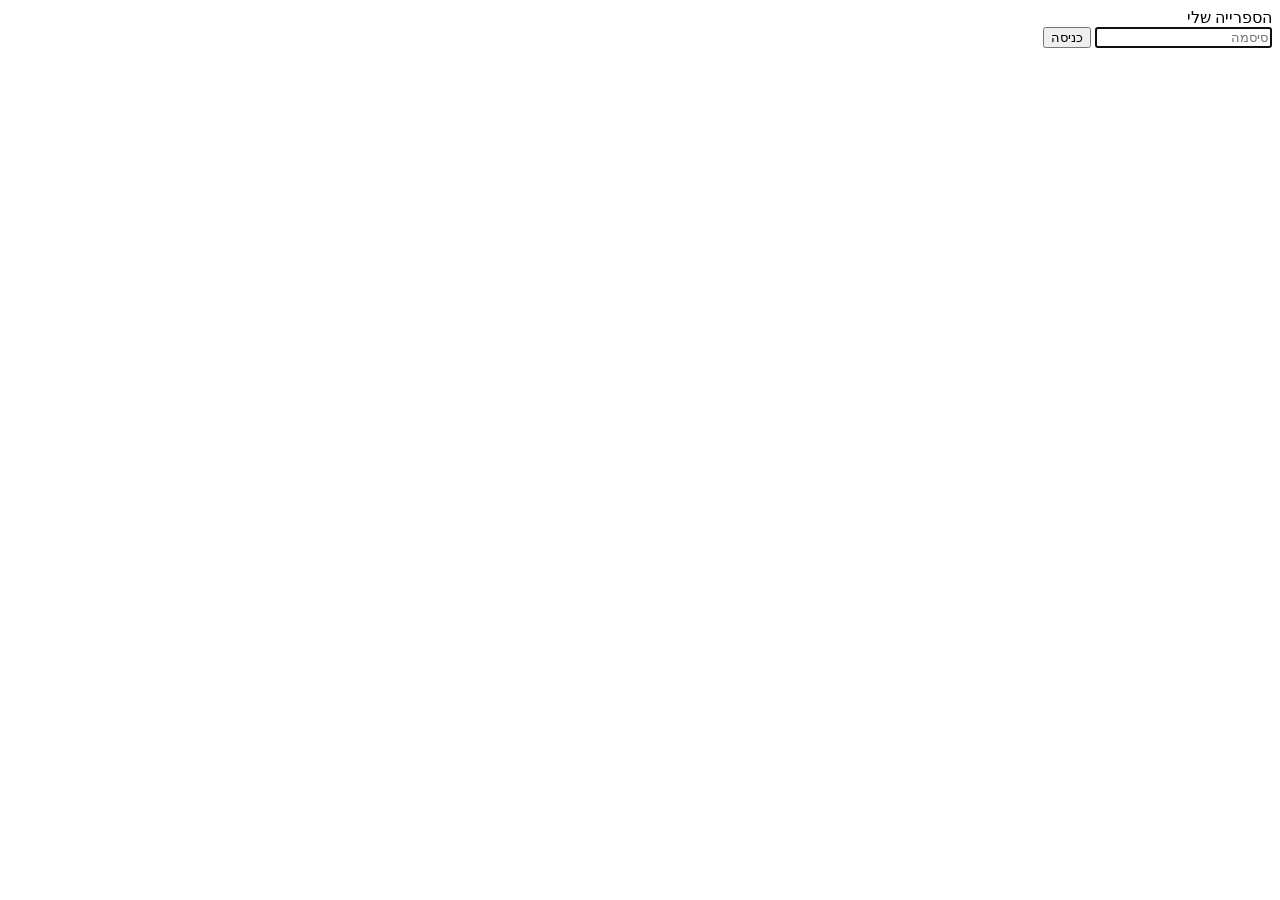
==== app/static/login.html @ bbd2f175 "Personal Telegram video library with player and watch-progress tracking FastAPI server that scans ch" ====
<!doctype html>
<html lang="he" dir="rtl">
<head>
  <meta charset="utf-8">
  <meta name="viewport" content="width=device-width, initial-scale=1">
  <title>כניסה · הספרייה שלי</title>
  <link rel="stylesheet" href="/static/style.css">
</head>
<body>
  <div class="login-page">
    <form class="login-card" id="f">
      <div class="logo"><span class="dot"></span> הספרייה שלי</div>
      <input class="input" type="password" id="pw" placeholder="סיסמה" autocomplete="current-password" autofocus>
      <button class="btn primary" type="submit">כניסה</button>
      <div class="err" id="err"></div>
    </form>
  </div>
  <script>
    document.getElementById('f').addEventListener('submit', async (e) => {
      e.preventDefault();
      const err = document.getElementById('err');
      err.textContent = '';
      const r = await fetch('/api/login', {
        method: 'POST', headers: {'Content-Type': 'application/json'},
        body: JSON.stringify({password: document.getElementById('pw').value})
      });
      if (r.ok) location.href = '/';
      else err.textContent = (await r.json().catch(() => ({}))).detail || 'שגיאה';
    });
  </script>
</body>
</html>
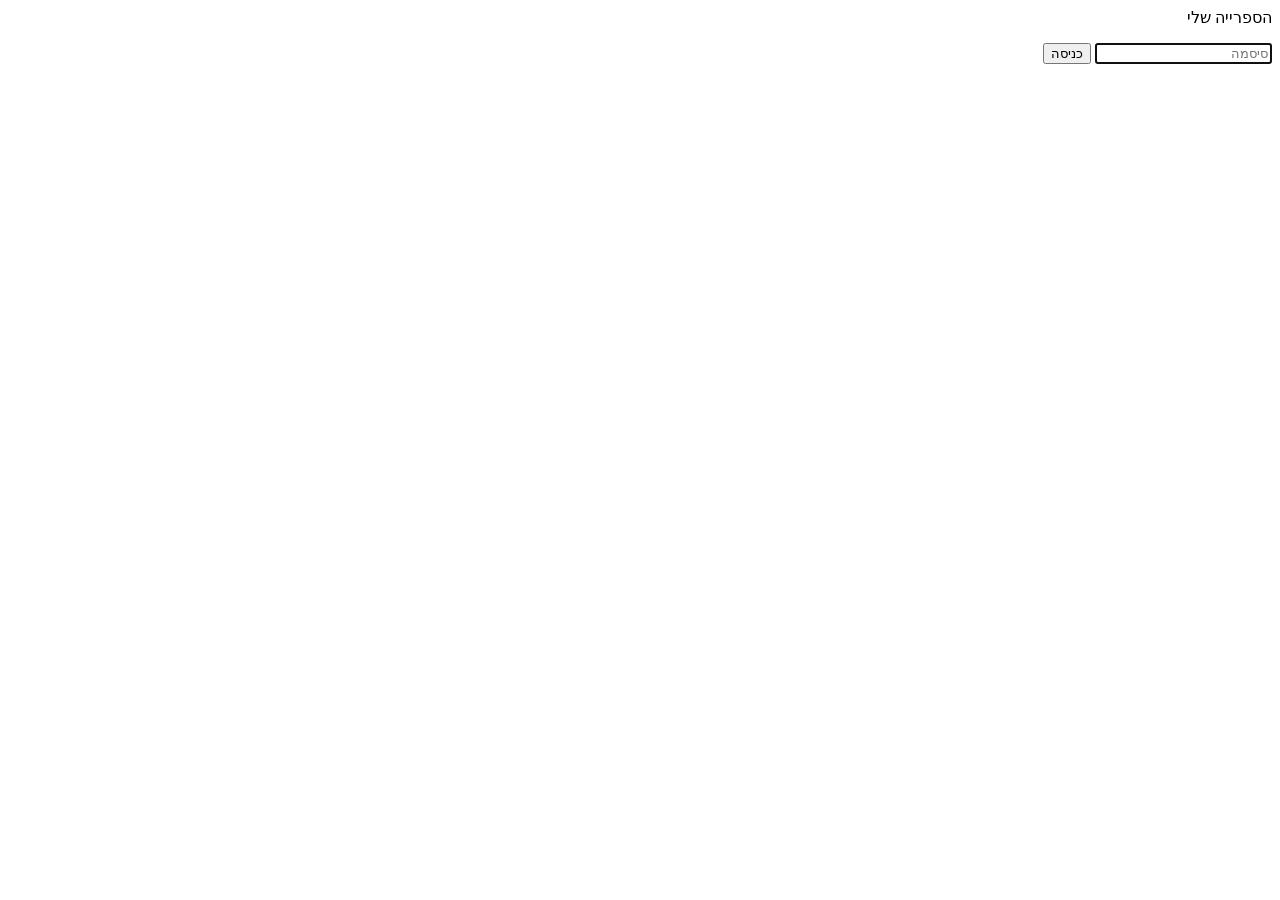
==== commit 0430ee54: "Run on Android phone via Termux, configure everything from the website - Replace FastAPI with Starle" ====
--- a/app/static/login.html
+++ b/app/static/login.html
@@ -3,6 +3,9 @@
 <head>
   <meta charset="utf-8">
   <meta name="viewport" content="width=device-width, initial-scale=1">
+  <meta name="theme-color" content="#0e1015">
+  <link rel="manifest" href="/manifest.json">
+  <link rel="icon" href="/static/icon-192.png">
   <title>כניסה · הספרייה שלי</title>
   <link rel="stylesheet" href="/static/style.css">
 </head>
@@ -10,22 +13,36 @@
   <div class="login-page">
     <form class="login-card" id="f">
       <div class="logo"><span class="dot"></span> הספרייה שלי</div>
+      <p class="muted" id="intro" style="text-align:center;margin-top:0"></p>
       <input class="input" type="password" id="pw" placeholder="סיסמה" autocomplete="current-password" autofocus>
-      <button class="btn primary" type="submit">כניסה</button>
+      <input class="input" type="password" id="pw2" placeholder="הקלד את הסיסמה שוב" autocomplete="new-password" hidden>
+      <button class="btn primary" type="submit" id="go">כניסה</button>
       <div class="err" id="err"></div>
     </form>
   </div>
   <script>
-    document.getElementById('f').addEventListener('submit', async (e) => {
+    let setupMode = false;
+    const $ = (id) => document.getElementById(id);
+    fetch('/api/setup-state').then((r) => r.json()).then((s) => {
+      setupMode = s.needs_setup;
+      if (setupMode) {
+        $('intro').textContent = 'ברוך הבא! בחר סיסמה לאתר. היא תישמר רק אצלך בטלפון.';
+        $('pw').placeholder = 'בחר סיסמה (לפחות 4 תווים)';
+        $('pw').autocomplete = 'new-password';
+        $('pw2').hidden = false;
+        $('go').textContent = 'שמור והמשך';
+      }
+    });
+    $('f').addEventListener('submit', async (e) => {
       e.preventDefault();
-      const err = document.getElementById('err');
-      err.textContent = '';
-      const r = await fetch('/api/login', {
+      $('err').textContent = '';
+      if (setupMode && $('pw').value !== $('pw2').value) { $('err').textContent = 'הסיסמאות לא זהות'; return; }
+      const r = await fetch(setupMode ? '/api/setup' : '/api/login', {
         method: 'POST', headers: {'Content-Type': 'application/json'},
-        body: JSON.stringify({password: document.getElementById('pw').value})
+        body: JSON.stringify({password: $('pw').value})
       });
-      if (r.ok) location.href = '/';
-      else err.textContent = (await r.json().catch(() => ({}))).detail || 'שגיאה';
+      if (r.ok) location.href = setupMode ? '/#/settings' : '/';
+      else $('err').textContent = (await r.json().catch(() => ({}))).detail || 'שגיאה';
     });
   </script>
 </body>
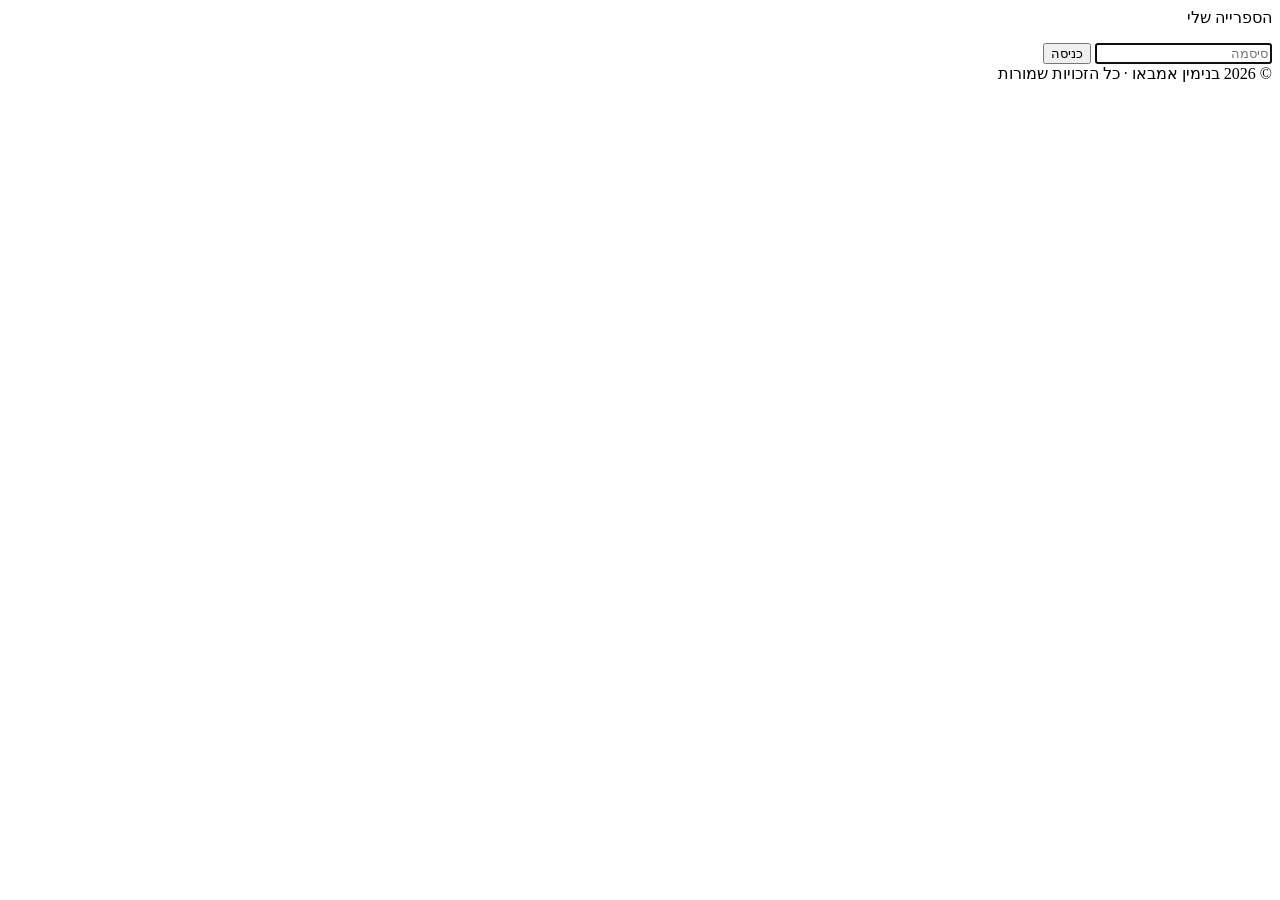
==== commit f1549b5d: "Site credit at the bottom of the home, settings and login pages Co-Authored-By: Claude Opus 5.5 <nor" ====
--- a/app/static/login.html
+++ b/app/static/login.html
@@ -19,6 +19,7 @@
       <button class="btn primary" type="submit" id="go">כניסה</button>
       <div class="err" id="err"></div>
     </form>
+    <footer class="site-credit">© 2026 בנימין אמבאו · כל הזכויות שמורות</footer>
   </div>
   <script>
     let setupMode = false;
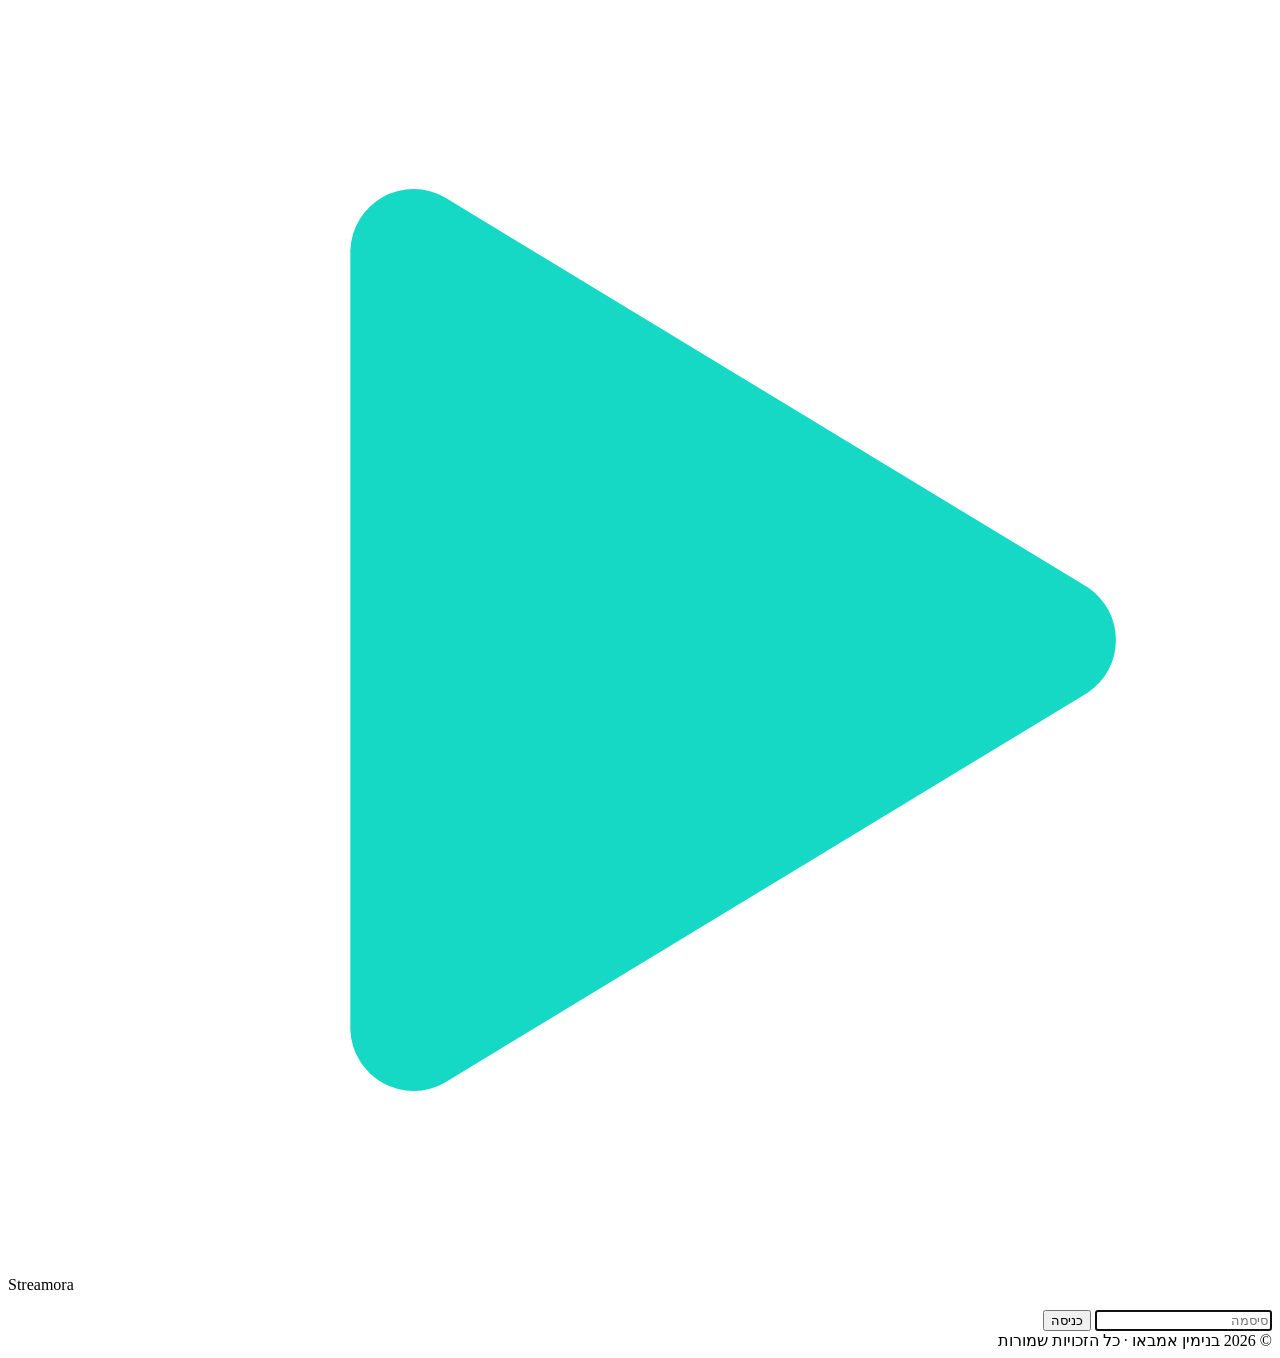
==== commit 8cb6cad5: "Streamora: new name, logo and app icon, 'Midnight Teal' colours (teal-to-cyan accent on dark blue-bl" ====
--- a/app/static/login.html
+++ b/app/static/login.html
@@ -3,16 +3,16 @@
 <head>
   <meta charset="utf-8">
   <meta name="viewport" content="width=device-width, initial-scale=1">
-  <meta name="theme-color" content="#0e1015">
+  <meta name="theme-color" content="#081016">
   <link rel="manifest" href="/manifest.json">
   <link rel="icon" href="/static/icon-192.png">
-  <title>כניסה · הספרייה שלי</title>
+  <title>כניסה · Streamora</title>
   <link rel="stylesheet" href="/static/style.css">
 </head>
 <body>
   <div class="login-page">
     <form class="login-card" id="f">
-      <div class="logo"><span class="dot"></span> הספרייה שלי</div>
+      <div class="logo" dir="ltr"><svg class="logo-mark" viewBox="0 0 24 24" aria-hidden="true"><path d="M6.5 4.6v14.8a1.2 1.2 0 0 0 1.8 1l12.2-7.4a1.2 1.2 0 0 0 0-2L8.3 3.6a1.2 1.2 0 0 0-1.8 1z" fill="#16d9c5"/></svg><span>Streamora</span></div>
       <p class="muted" id="intro" style="text-align:center;margin-top:0"></p>
       <input class="input" type="password" id="pw" placeholder="סיסמה" autocomplete="current-password" autofocus>
       <input class="input" type="password" id="pw2" placeholder="הקלד את הסיסמה שוב" autocomplete="new-password" hidden>
